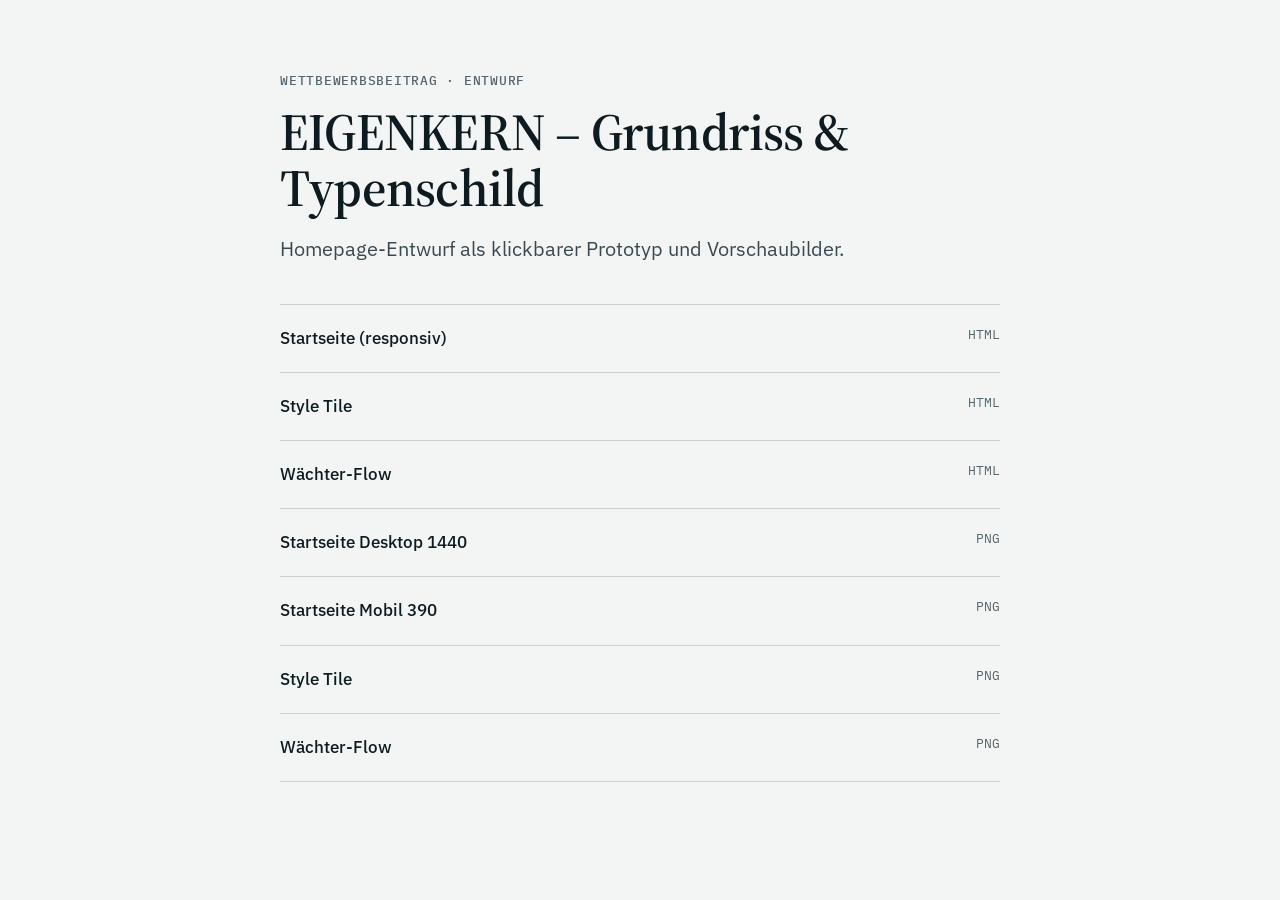
==== index.html @ 504c95d5 "EIGENKERN homepage design entry: mockups, style tile, Wächter flow Co-Authored-By: Claude Opus 5.5 <" ====
<!doctype html>
<html lang="de"><head><meta charset="utf-8"><meta name="viewport" content="width=device-width, initial-scale=1">
<title>EIGENKERN Entwurf</title><link rel="stylesheet" href="ek.css">
<style>.w{max-width:760px;margin:0 auto;padding:72px 20px}.w a.row{display:flex;justify-content:space-between;padding:20px 0;border-top:1px solid var(--rule);font-weight:500}.w a.row:last-child{border-bottom:1px solid var(--rule)}.w a.row span{color:var(--steel);font:400 13px/1.6 var(--f-mono)}</style></head>
<body><div class="w">
<div class="label" style="margin-bottom:16px">Wettbewerbsbeitrag · Entwurf</div>
<h1 class="h1" style="margin-bottom:16px">EIGENKERN – Grundriss &amp; Typenschild</h1>
<p class="lead" style="margin-bottom:40px">Homepage-Entwurf als klickbarer Prototyp und Vorschaubilder.</p>
<a class="row" href="startseite.html">Startseite (responsiv) <span>HTML</span></a>
<a class="row" href="styletile.html">Style Tile <span>HTML</span></a>
<a class="row" href="waechter-flow.html">Wächter-Flow <span>HTML</span></a>
<a class="row" href="previews/01-startseite-desktop-1440.png">Startseite Desktop 1440 <span>PNG</span></a>
<a class="row" href="previews/02-startseite-mobil-390-hero-bis-s02.png">Startseite Mobil 390 <span>PNG</span></a>
<a class="row" href="previews/03-style-tile.png">Style Tile <span>PNG</span></a>
<a class="row" href="previews/04-waechter-flow.png">Wächter-Flow <span>PNG</span></a>
</div></body></html>
---- ek.css ----
/* EIGENKERN — Design-Tokens & Komponenten
   Konzept: "Grundriss & Typenschild" — technische Zeichnung, Norm-Paragraphen,
   Haarlinien statt Schatten, ein einziges Signal (Markergelb) für den Wächter.
   Fonts (OFL, selbst gehostet in Produktion): Source Serif 4, IBM Plex Sans, IBM Plex Mono.
   Für die Mockup-Vorschau werden sie hier per Google Fonts geladen. */
@import url('https://fonts.googleapis.com/css2?family=IBM+Plex+Mono:wght@400;500&family=IBM+Plex+Sans:wght@400;500;600&family=Source+Serif+4:opsz,wght@8..60,500;8..60,600&display=swap');

:root{
  --paper:#F3F5F4;      /* Grundfläche, kühles Papierweiß */
  --white:#FFFFFF;
  --ink:#0E1B20;        /* Tinte: Text, dunkle Flächen */
  --ink-2:#3A4950;      /* Fließtext sekundär  8.5:1 */
  --steel:#56656C;      /* Meta, Labels       5.5:1 */
  --rule:#C9D1D2;       /* Haarlinien */
  --rule-2:#E1E6E6;
  --petrol:#0B4F4A;     /* Primär: Tannen-Petrol 8.6:1 */
  --petrol-600:#13706A;
  --petrol-50:#E2ECEA;
  --signal:#D6F03C;     /* Markergelb – nur für Platzhalter/Wächter & Fokus */
  --ink-mute:#9FB0B5;   /* Text auf Tinte 7.8:1 */

  --f-serif:'Source Serif 4', Georgia, serif;
  --f-sans:'IBM Plex Sans', system-ui, sans-serif;
  --f-mono:'IBM Plex Mono', ui-monospace, monospace;

  --container:1240px;
  --gutter:32px;
}
*{box-sizing:border-box;margin:0;padding:0}
html{-webkit-font-smoothing:antialiased}
body{background:var(--paper);color:var(--ink);font:400 17px/1.6 var(--f-sans)}
a{color:inherit;text-decoration:none}
img,svg{display:block}

.container{max-width:var(--container);margin:0 auto;padding:0 var(--gutter)}

/* Typografie */
.h-display{font:600 76px/1.02 var(--f-serif);letter-spacing:-.02em}
.h1{font:600 52px/1.08 var(--f-serif);letter-spacing:-.015em}
.h2{font:600 40px/1.12 var(--f-serif);letter-spacing:-.01em}
.h3{font:600 22px/1.3 var(--f-sans);letter-spacing:-.005em}
.lead{font-size:20px;line-height:1.55;color:var(--ink-2)}
.small{font-size:15px;color:var(--ink-2)}
.label{font:500 12.5px/1.3 var(--f-mono);letter-spacing:.06em;text-transform:uppercase;color:var(--steel)}
.mono{font-family:var(--f-mono)}

/* Paragraphen-Kopf jeder Sektion */
.sec{padding:112px 0;border-top:1px solid var(--rule)}
.sec-head{display:grid;grid-template-columns:3fr 9fr;gap:var(--gutter);margin-bottom:56px}
.sec-no{font:500 13px/1 var(--f-mono);color:var(--steel);letter-spacing:.06em;padding-top:12px;display:flex;gap:12px;align-items:flex-start}
.sec-no b{font-weight:500;color:var(--petrol)}
.sec-head .h2{max-width:780px}
.sec-head .lead{max-width:720px;margin-top:20px}

/* Buttons */
.btn{display:inline-flex;align-items:center;gap:12px;height:52px;padding:0 24px;font:500 16px/1 var(--f-sans);border:1.5px solid transparent;border-radius:2px;cursor:pointer;white-space:nowrap}
.btn svg{width:18px;height:18px}
.btn-primary{background:var(--petrol);color:#fff}
.btn-primary:hover{background:#083d39}
.btn-secondary{background:transparent;color:var(--ink);border-color:var(--ink)}
.btn-secondary:hover{background:var(--ink);color:#fff}
.btn-ghost{padding:0;height:auto;color:var(--petrol);border-bottom:1.5px solid currentColor;border-radius:0;padding-bottom:4px}
.btn-sm{height:40px;padding:0 16px;font-size:15px}
.btn-on-dark{background:var(--signal);color:var(--ink)}
.btn-outline-dark{border-color:#fff;color:#fff}

/* Platzhalter-Token (Wächter) */
.tok{display:inline-block;font:500 .82em/1.5 var(--f-mono);background:var(--signal);color:var(--ink);padding:0 6px;border-radius:1px;white-space:nowrap}
.real{background:linear-gradient(transparent 62%,rgba(214,240,60,.75) 62%);padding:0 2px}

/* Karten */
.card{background:var(--white);border:1px solid var(--rule);padding:32px}
.card-k{border-top:3px solid var(--petrol)}

/* Icons: 24px, 1.5 Strich, eckige Enden */
.ic{width:28px;height:28px;stroke:var(--petrol);stroke-width:1.5;fill:none;stroke-linecap:square;stroke-linejoin:miter}

/* Header */
.util{background:var(--ink);color:var(--ink-mute);font:400 13px/1 var(--f-mono)}
.util .container{display:flex;justify-content:space-between;height:36px;align-items:center}
.util a{color:#fff}
.nav{background:var(--paper);border-bottom:1px solid var(--rule)}
.nav .container{display:flex;align-items:center;height:80px;gap:48px}
.logo{display:flex;align-items:center;gap:12px;font:600 19px/1 var(--f-sans);letter-spacing:.16em}
.logo-mark{width:30px;height:30px}
.nav-links{display:flex;gap:36px;font-weight:500;font-size:16px;margin-right:auto}
.nav-links span{display:flex;align-items:center;gap:6px}
.nav-links svg{width:12px;height:12px;stroke:var(--ink);stroke-width:1.8;fill:none}
.nav-cta{display:flex;gap:12px}
.burger{display:none}
.tag{font:500 11.5px/1 var(--f-mono);letter-spacing:.05em;text-transform:uppercase;padding:6px 8px;border:1px solid var(--petrol);color:var(--petrol)}
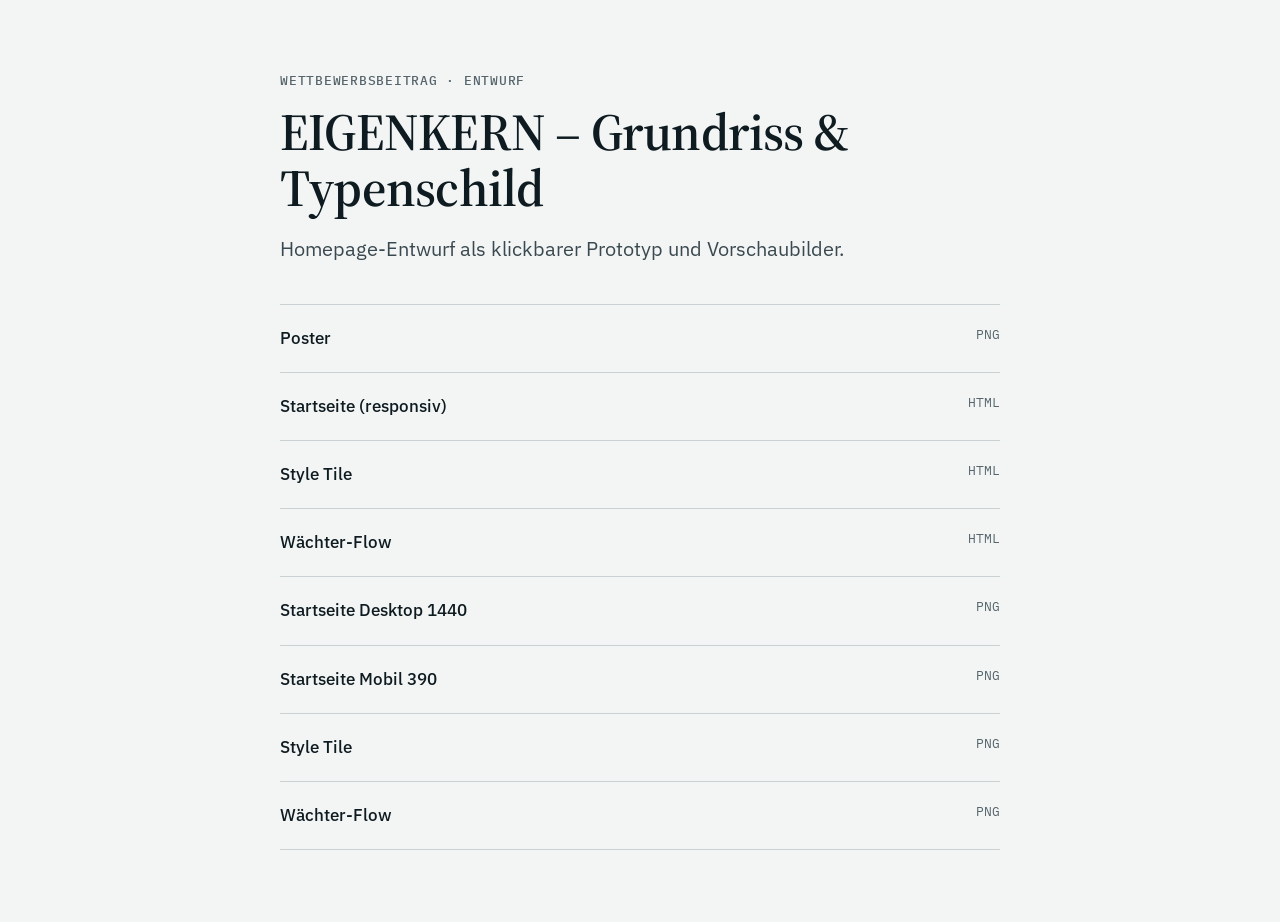
==== commit 577d3b06: "Add entry poster Co-Authored-By: Claude Opus 5.5 <noreply@anthropic.com>" ====
--- a/index.html
+++ b/index.html
@@ -6,6 +6,7 @@
 <div class="label" style="margin-bottom:16px">Wettbewerbsbeitrag · Entwurf</div>
 <h1 class="h1" style="margin-bottom:16px">EIGENKERN – Grundriss &amp; Typenschild</h1>
 <p class="lead" style="margin-bottom:40px">Homepage-Entwurf als klickbarer Prototyp und Vorschaubilder.</p>
+<a class="row" href="previews/00-poster.png">Poster <span>PNG</span></a>
 <a class="row" href="startseite.html">Startseite (responsiv) <span>HTML</span></a>
 <a class="row" href="styletile.html">Style Tile <span>HTML</span></a>
 <a class="row" href="waechter-flow.html">Wächter-Flow <span>HTML</span></a>
